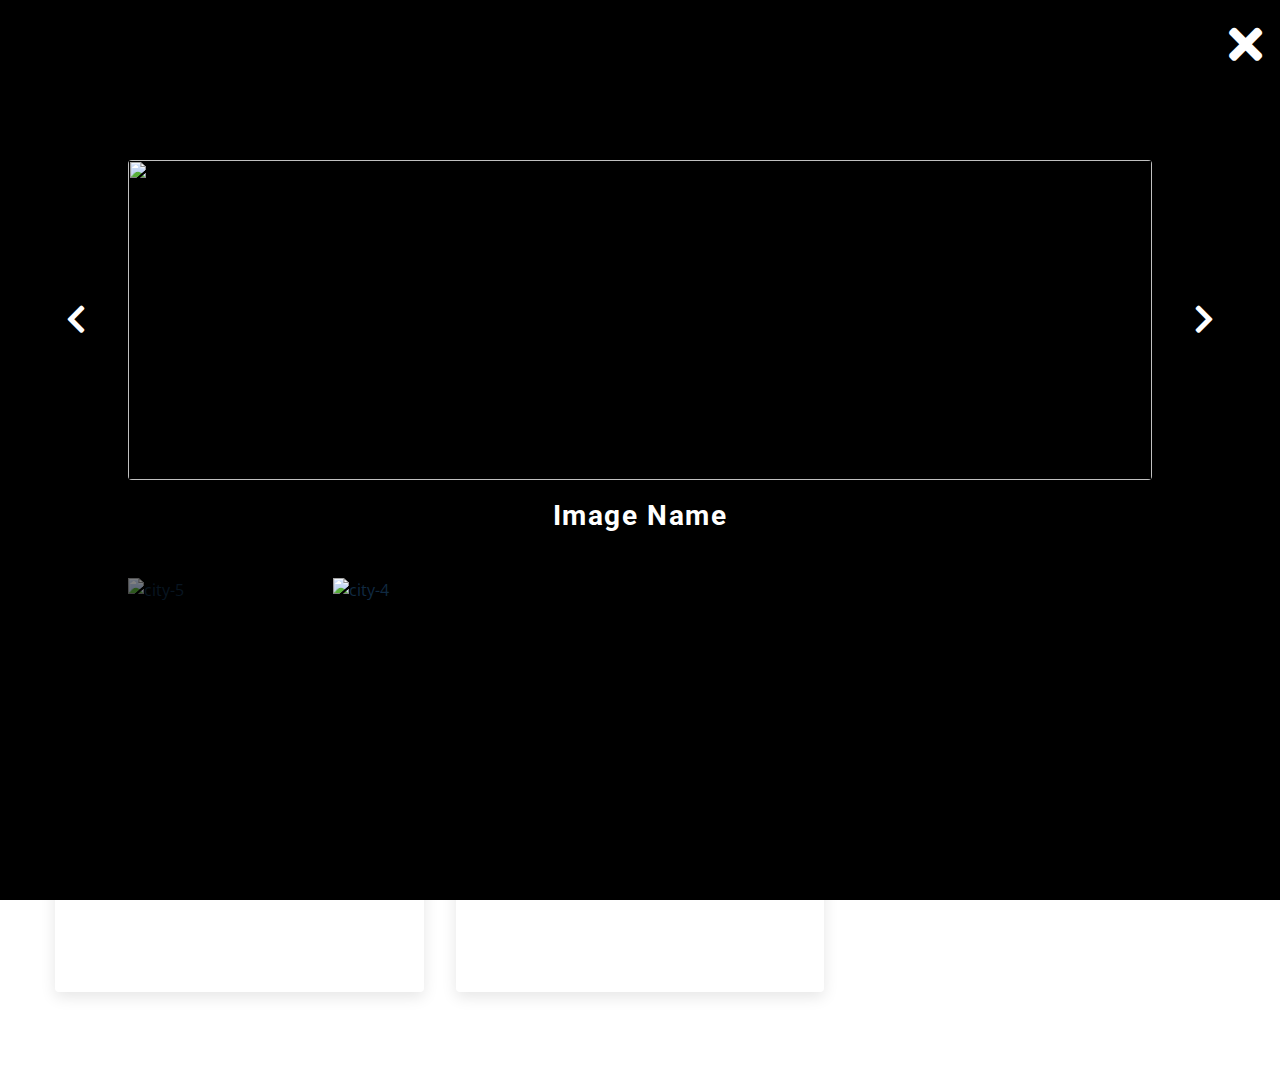
==== Gallery/index.html @ 78ee1d63 "code changes" ====
<!DOCTYPE html>
<html lang="en">

<head>
    <meta charset="UTF-8" />
    <meta name="viewport" content="width=device-width, initial-scale=1.0" />
    <title>Gallery Starter</title>
    <!-- font-awesome -->
    <link rel="stylesheet" href="https://cdnjs.cloudflare.com/ajax/libs/font-awesome/5.14.0/css/all.min.css" />
    <!-- styles -->
    <link rel="stylesheet" href="style.css" />
</head>

<body>
    <!-- <h2>nature</h2> -->
    <section class="section nature">
        <img src="./images/nature-1.jpeg" title="nature-1" class="img" data-id="1" alt="nature-1" />
        <img src="./images/nature-2.jpeg" title="nature-2" class="img" data-id="2" alt="nature-2" />
        <img src="./images/nature-3.jpeg" title="nature-3" class="img" data-id="3" alt="nature-3" />
    </section>
    <!-- city -->
    <section class="section city">
        <img src="./images/city-1.jpeg" title="city-1" data-id="1" class="img" alt="city-1" />
        <img src="./images/city-2.jpeg" title="city-2" data-id="2" class="img" alt="city-2" />
        <img src="./images/city-3.jpeg" title="city-3" data-id="3" class="img" alt="city-3" />
        <img src="./images/city-4.jpeg" title="city-4" data-id="4" class="img" alt="city-4" />
        <img src="./images/city-5.jpeg" title="city-5" data-id="5" class="img" alt="city-5" />
    </section>

    <!-- modal -->
    <div class="modal open">
        <button class="close-btn">
        <i class="fas fa-times"></i>
      </button>
        <div class="modal-content">
            <!-- prev next buttons -->
            <button class="prev-btn">
          <i class="fas fa-chevron-left"></i>
        </button>
            <button class="next-btn">
          <i class="fas fa-chevron-right"></i>
        </button>
            <!-- content -->
            <img src="./images/city-1.jpeg" class="main-img" alt="" />
            <h3 class="image-name">image name</h3>
            <div class="modal-images">
                <img src="./images/city-5.jpeg" title="city-5" data-id="5" class="modal-img" alt="city-5" />
                <img src="./images/city-4.jpeg" title="city-4" data-id="4" class="modal-img selected" alt="city-4" />
            </div>
        </div>
    </div>
    <script src="app.js"></script>
</body>

</html>
---- Gallery/style.css ----
/*
=============== 
Fonts
===============
*/

@import url('https://fonts.googleapis.com/css?family=Open+Sans|Roboto:400,700&display=swap');

/*
=============== 
Variables
===============
*/

:root {
    /* dark shades of primary color*/
    --clr-primary-1: hsl(205, 86%, 17%);
    --clr-primary-2: hsl(205, 77%, 27%);
    --clr-primary-3: hsl(205, 72%, 37%);
    --clr-primary-4: hsl(205, 63%, 48%);
    /* primary/main color */
    --clr-primary-5: hsl(205, 78%, 60%);
    /* lighter shades of primary color */
    --clr-primary-6: hsl(205, 89%, 70%);
    --clr-primary-7: hsl(205, 90%, 76%);
    --clr-primary-8: hsl(205, 86%, 81%);
    --clr-primary-9: hsl(205, 90%, 88%);
    --clr-primary-10: hsl(205, 100%, 96%);
    /* darkest grey - used for headings */
    --clr-grey-1: hsl(209, 61%, 16%);
    --clr-grey-2: hsl(211, 39%, 23%);
    --clr-grey-3: hsl(209, 34%, 30%);
    --clr-grey-4: hsl(209, 28%, 39%);
    /* grey used for paragraphs */
    --clr-grey-5: hsl(210, 22%, 49%);
    --clr-grey-6: hsl(209, 23%, 60%);
    --clr-grey-7: hsl(211, 27%, 70%);
    --clr-grey-8: hsl(210, 31%, 80%);
    --clr-grey-9: hsl(212, 33%, 89%);
    --clr-grey-10: hsl(210, 36%, 96%);
    --clr-white: #fff;
    --clr-red-dark: hsl(360, 67%, 44%);
    --clr-red-light: hsl(360, 71%, 66%);
    --clr-green-dark: hsl(125, 67%, 44%);
    --clr-green-light: hsl(125, 71%, 66%);
    --clr-black: #222;
    --ff-primary: 'Roboto', sans-serif;
    --ff-secondary: 'Open Sans', sans-serif;
    --transition: all 0.3s linear;
    --spacing: 0.1rem;
    --radius: 0.25rem;
    --light-shadow: 0 5px 15px rgba(0, 0, 0, 0.1);
    --dark-shadow: 0 5px 15px rgba(0, 0, 0, 0.4);
    --max-width: 1170px;
    --fixed-width: 620px;
}


/*
=============== 
Global Styles
===============
*/

*,
::after,
::before {
    margin: 0;
    padding: 0;
    box-sizing: border-box;
}

body {
    font-family: var(--ff-secondary);
    background: var(--clr-white);
    color: var(--clr-grey-1);
    line-height: 1.5;
    font-size: 0.875rem;
}

ul {
    list-style-type: none;
}

a {
    text-decoration: none;
}

h1,
h2,
h3,
h4 {
    letter-spacing: var(--spacing);
    text-transform: capitalize;
    line-height: 1.25;
    margin-bottom: 0.75rem;
    font-family: var(--ff-primary);
}

h1 {
    font-size: 3rem;
}

h2 {
    font-size: 2rem;
}

h3 {
    font-size: 1.25rem;
}

h4 {
    font-size: 0.875rem;
}

p {
    margin-bottom: 1.25rem;
    color: var(--clr-grey-5);
}

@media screen and (min-width: 800px) {
    h1 {
        font-size: 4rem;
    }
    h2 {
        font-size: 2.5rem;
    }
    h3 {
        font-size: 1.75rem;
    }
    h4 {
        font-size: 1rem;
    }
    body {
        font-size: 1rem;
    }
    h1,
    h2,
    h3,
    h4 {
        line-height: 1;
    }
}


/*  global classes */


/* section */

.section {
    padding: 5rem 0;
    width: 90vw;
    margin: 0 auto;
    max-width: 1170px;
    display: grid;
    gap: 2rem;
}

@media screen and (min-width: 768px) {
    .section {
        display: grid;
        grid-template-columns: 1fr 1fr;
    }
}

@media screen and (min-width: 992px) {
    .section {
        grid-template-columns: 1fr 1fr 1fr;
        width: 95vw;
    }
    .prev-btn {
        left: -4.5rem;
    }
    .next-btn {
        right: -4.5rem;
    }
}

.img {
    width: 100%;
    height: 100%;
    object-fit: cover;
    border-radius: var(--radius);
    cursor: pointer;
    transition: var(--transition);
    box-shadow: var(--light-shadow);
    height: 15rem;
}

.img:hover {
    box-shadow: var(--dark-shadow);
}


/*
=============== 
Modal
===============
*/

.modal {
    position: fixed;
    z-index: -1;
    left: 0;
    top: 0;
    width: 100%;
    height: 100%;
    background: rgb(0, 0, 0);
    transition: var(--transition);
    opacity: 0;
    min-height: 100vh;
    overflow: scroll;
}

.modal.open {
    opacity: 1;
    z-index: 999;
}

.close-btn {
    position: absolute;
    top: 1rem;
    right: 1rem;
    font-size: 3rem;
    color: var(--clr-white);
    background: transparent;
    border-color: transparent;
    cursor: pointer;
}

.next-btn,
.prev-btn {
    position: absolute;
    top: 10rem;
    right: -2.5;
    transform: translateY(-50%);
    background: transparent;
    font-size: 2rem;
    color: var(--clr-white);
    border-color: transparent;
    cursor: pointer;
}

.prev-btn {
    left: -2.5rem;
}

.modal-content {
    width: 80%;
    max-width: var(--max-width);
    margin: 0 auto;
    margin-top: 10rem;
    position: relative;
}

.main-img {
    width: 100%;
    height: 20rem;
    object-fit: cover;
    border-radius: var(--radius);
}

.image-name {
    text-align: center;
    margin: 1rem 0 3rem;
    color: var(--clr-white);
}

.modal-images {
    display: grid;
    grid-template-columns: repeat(5, 1fr);
}

.modal-img {
    width: 100%;
    height: 5rem;
    object-fit: cover;
    opacity: 0.5;
    transition: var(--transition);
    cursor: pointer;
}

.modal-img:hover {
    opacity: 1;
}

.modal-img.selected {
    opacity: 1;
}

@media screen and (min-width: 768px) {
    .prev-btn {
        left: -4rem;
    }
    .next-btn {
        right: -4rem;
    }
}
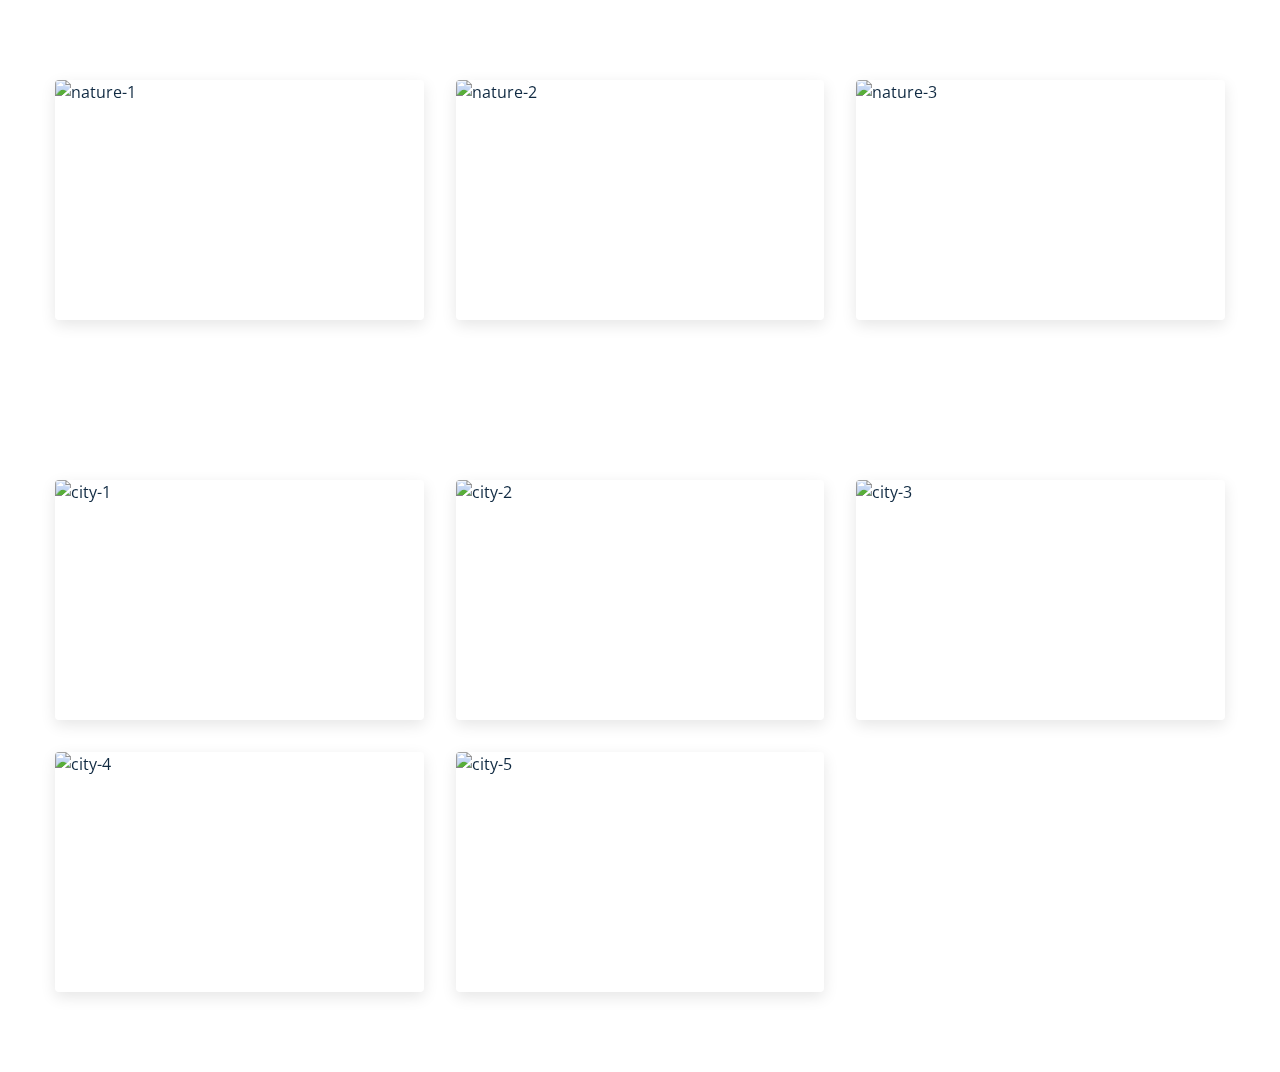
==== commit 73234268: "code changes" ====
--- a/Gallery/index.html
+++ b/Gallery/index.html
@@ -28,7 +28,7 @@
     </section>
 
     <!-- modal -->
-    <div class="modal open">
+    <div class="modal">
         <button class="close-btn">
         <i class="fas fa-times"></i>
       </button>
